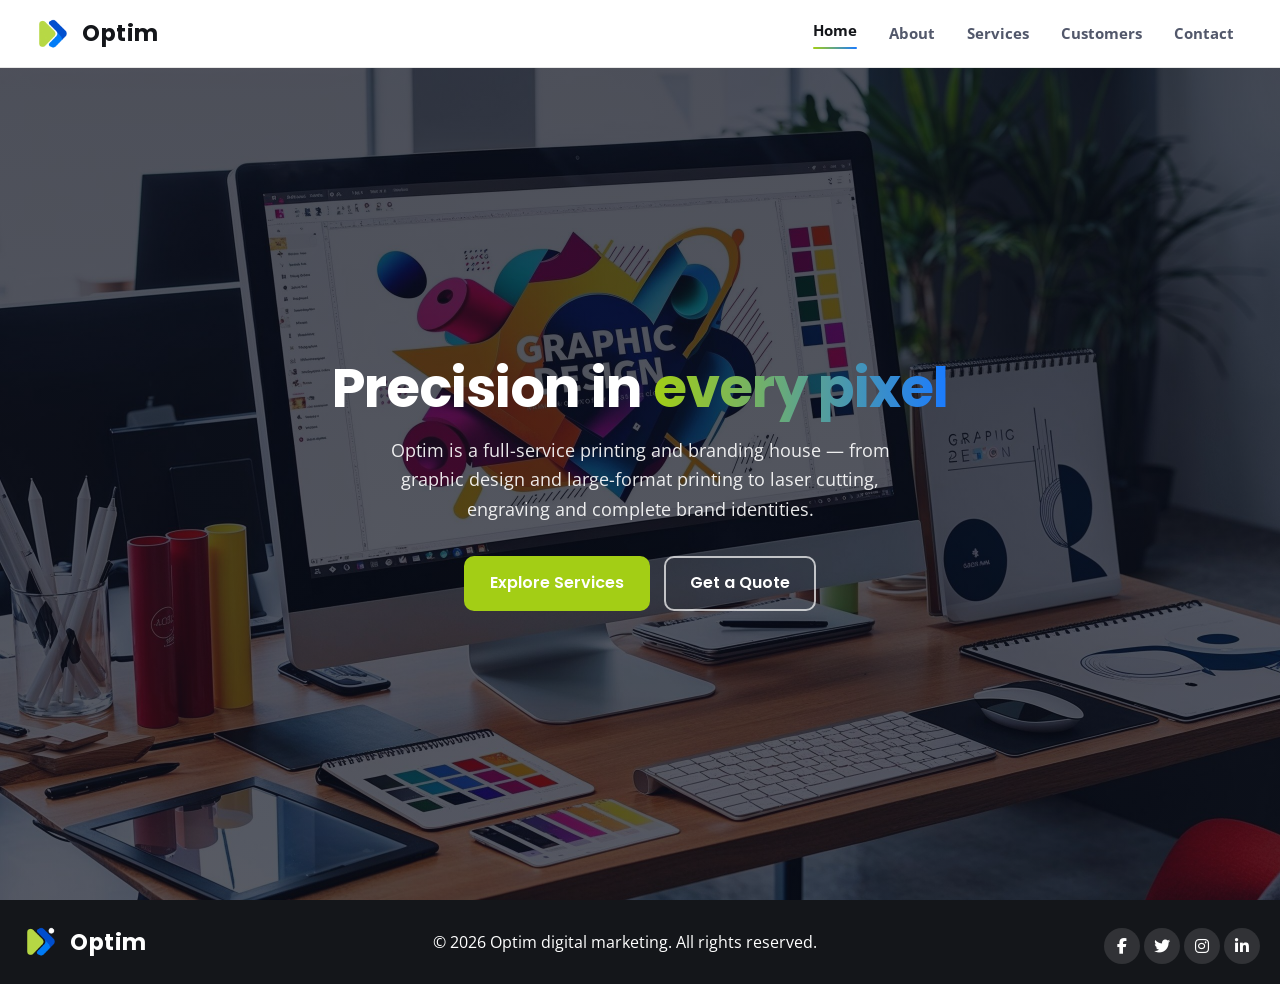
==== index.html @ fc851714 "Add files via upload" ====
<!DOCTYPE html>
<html lang="en">
<head>
    <meta charset="UTF-8" />
    <meta name="viewport" content="width=device-width, initial-scale=1.0" />
    <title>Optim</title>
    <link rel="icon" href="logo.png" />
    <link rel="stylesheet" href="style.css" />
    <link rel="stylesheet" href="https://cdnjs.cloudflare.com/ajax/libs/font-awesome/6.1.1/css/all.min.css" />
</head>
<body>
    <nav class="navbar">
        <a href="index.html" class="brand">
            <img src="logo.png" alt="Optim logo" class="brand-logo" />
            <span>Optim</span>
        </a>
        <button class="nav-toggle" id="navToggle" aria-label="Toggle navigation">
            <span></span>
            <span></span>
            <span></span>
        </button>
        <ul class="nav-links" id="navLinks">
            <li><a href="index.html" class="active"><strong>Home</strong></a></li>
            <li><a href="about.html"><strong>About</strong></a></li>
            <li><a href="service.html"><strong>Services</strong></a></li>
            <li><a href="customers.html"><strong>Customers</strong></a></li>
            <li><a href="contact.html"><strong>Contact</strong></a></li>
        </ul>
    </nav>

    <section id="home" class="home">
        <div class="home-text">
            <!-- <span class="eyebrow">Printing &middot; Design &middot; Branding</span> -->
            <h1>Precision in <span class="grad">every pixel</span></h1>
            <p>Optim is a full-service printing and branding house — from graphic design and large-format printing to laser cutting, engraving and complete brand identities.</p>
            <div class="hero-actions">
                <a href="service.html" class="btn btn-primary">Explore Services</a>
                <a href="contact.html" class="btn btn-ghost btn-ghost-light">Get a Quote</a>
            </div>
        </div>
      

             
               



    </section>
      <footer class="footer">
           </div>
           <a href="index.html" class="brand">
            <img src="logo.png" alt="Optim logo" class="brand-logo" />
            <span>Optim</span>
        </a>
        <p>&copy; <span id="year"></span> Optim digital marketing. All rights reserved.</p>
        <div class="icons-footer">
          <a href="https://www.facebook.com/yourcompany" target="_blank" rel="noopener noreferrer"><i class="fab fa-facebook-f"></i></a>
          <a href="https://x.com/optimdigitalm" target="_blank" rel="noopener noreferrer"><i class="fab fa-twitter"></i></a>
          <a href="https://www.instagram.com/yourcompany" target="_blank" rel="noopener noreferrer"><i class="fab fa-instagram"></i></a>
          <a href="https://www.linkedin.com/company/yourcompany" target="_blank" rel="noopener noreferrer"><i class="fab fa-linkedin-in"></i></a>
     
      </footer>
    

    <script>
        const toggle = document.getElementById("navToggle");
        const links = document.getElementById("navLinks");
        document.getElementById("year").textContent = new Date().getFullYear();
        toggle.addEventListener("click", () => links.classList.toggle("open"));
        links.addEventListener("click", (e) => {
            if (e.target.tagName === "A") links.classList.remove("open");
        });
    </script>
    
</body>
</html>
---- style.css ----
@import url("https://fonts.googleapis.com/css2?family=Open+Sans:wght@400;500;600;700&family=Poppins:wght@400;500;600;700&display=swap");

/* ===== Tokens (colors sampled from the logo) ===== */
:root {
    --ink: #14161a;
    --muted: #52586b;      /* meets 4.5:1 on white */
    --line: #e6e6e6;
    --bg: #ffffff;
    --surface: #f7f8fa;
    --green: #a3ce15;      /* logo lime chevron */
    --blue: #1a7bff;       /* logo bright-blue chevron */
    --blue-deep: #1330cc;  /* logo royal-blue chevron */
    --accent: var(--blue);
    --cta: #c2410c;        /* warm CTA — white text meets 4.5:1 */
    --brand-gradient: linear-gradient(90deg, var(--green), var(--blue));
    --font-head: "Poppins", sans-serif;
    --font-body: "Open Sans", sans-serif;
    --nav-height: 68px;
    --max: 1100px;
}

/* ===== Base ===== */
* {
    margin: 0;
    padding: 0;
    box-sizing: border-box;
}

html {
    scroll-behavior: smooth;
}

body {
    font-family: var(--font-body);
    background: var(--bg);
    color: var(--ink);
    line-height: 1.65;
    font-size: 16px;
    -webkit-font-smoothing: antialiased;
}

h1, h2, h3, .brand {
    font-family: var(--font-head);
}

a {
    text-decoration: none;
    color: inherit;
}

/* Visible keyboard focus (accessibility) */
:focus-visible {
    outline: 3px solid var(--blue);
    outline-offset: 2px;
    border-radius: 4px;
}

/* ===== Navbar ===== */
.navbar {
    position: sticky;
    top: 0;
    z-index: 1000;
    height: var(--nav-height);
    display: flex;
    align-items: center;
    justify-content: space-between;
    padding: 0 32px;
    background: var(--bg);
    border-bottom: 1px solid var(--line);
    box-shadow: 0 2px 6px var(black)
   
}

.brand {
    display: inline-flex;
    align-items: center;
    gap: 10px;
    font-size: 1.4rem;
    font-weight: 700;
    letter-spacing: 0.5px;
    border: 0;
}

.brand-logo {
    height: 40px;
    width: 40px;
    border-radius: 9px;
    object-fit: cover;
    
}

.nav-links {
    display: flex;
    align-items: center;
    gap: 4px;
    list-style: none;
}

.nav-links a {
    display: inline-block;
    padding: 8px 14px;
    font-size: 0.95rem;
    font-weight: 500;
    color: var(--muted);
    border-radius: 6px;
    transition: color 0.2s ease, background 0.2s ease;
}

.nav-links a:hover {
    color: var(--ink);
    background: #f5f5f5;
}

.nav-links a.active {
    color: var(--ink);
}

.nav-links a.active::after {
    content: "";
    display: block;
    height: 2px;
    margin-top: 4px;
    background: var(--brand-gradient);
    border-radius: 2px;
}

/* ===== Hamburger (mobile) ===== */
.nav-toggle {
    display: none;
    flex-direction: column;
    gap: 5px;
    background: none;
    border: 0;
    cursor: pointer;
    padding: 6px;
}

.nav-toggle span {
    width: 24px;
    height: 2px;
    background: var(--ink);
    border-radius: 2px;
}

/* ===== Buttons ===== */
.btn {
    display: inline-flex;
    align-items: center;
    justify-content: center;
    gap: 8px;
    min-height: 46px;
    padding: 12px 24px;
    border: 2px solid transparent;
    border-radius: 10px;
    font-family: var(--font-head);
    font-size: 1rem;
    font-weight: 600;
    cursor: pointer;
    transition: transform 0.15s ease, box-shadow 0.2s ease, background 0.2s ease, color 0.2s ease;
}

.btn-primary {
    color: #fff;
    background: var(--cta);
    background-color: #a3ce15;
}

.btn-primary:hover {
    transform: translateY(-2px);
    box-shadow: 0 10px 22px rgba(234, 88, 12, 0.35);
    background: var(--blue);
}

.btn-ghost {
    color: var(--ink);
    border-color: var(--line);
}

.btn-ghost:hover {
    border-color: var(--blue);
    color: var(--green);
}

/* Ghost button on dark backgrounds (hero) */
.btn-ghost-light {
    color: #fff;
    background: transparent;
    border-color: rgba(255, 255, 255, 0.7);
}

.btn-ghost-light:hover {
    color: var(--blue-deep);
    background-color: var(--blue);  
    border-color: #fff;
}

/* ===== Home (background-image hero) ===== */
.home {
    min-height: calc(100dvh - var(--nav-height));
    display: flex;
    flex-direction: column;
    justify-content: center;
    align-items: center;
    text-align: center;
    padding: 72px 24px;
    color: #fff;
    background:
        linear-gradient(rgba(9, 13, 26, 0.72), rgba(9, 13, 26, 0.68)),
        url("optim-hero0.jpg") center / cover no-repeat;
}

.home-text {
    display: flex;
    flex-direction: column;
    align-items: center;
    max-width: 720px;
}

.home .eyebrow {
    color: #fff;
    background: rgba(255, 255, 255, 0.16);
    backdrop-filter: blur(2px);
}

.eyebrow {
    display: inline-block;
    margin-bottom: 16px;
    padding: 6px 14px;
    border-radius: 999px;
    font-family: var(--font-head);
    font-size: 0.8rem;
    font-weight: 600;
    letter-spacing: 0.5px;
    text-transform: uppercase;
    color: var(--blue-deep);
    background: rgba(26, 123, 255, 0.1);
}

.home h1 {
    font-size: clamp(2.1rem, 5.5vw, 3.4rem);
    font-weight: 700;
    margin-bottom: 16px;
    letter-spacing: -1px;
    line-height: 1.15;
}

.home h1 .grad {
    background: var(--brand-gradient);
    -webkit-background-clip: text;
    background-clip: text;
    color: transparent;
}

.home p {
    font-size: 1.12rem;
    max-width: 560px;
    color: rgba(255, 255, 255, 0.9);
    margin-bottom: 32px;
}

.hero-actions {
    display: flex;
    flex-wrap: wrap;
    gap: 14px;
    justify-content: center;
}

/* ===== About ===== */
.about {
    max-width: var(--max);
    margin: 0 auto;
    padding: 80px 24px;
    display: grid;
    grid-template-columns: repeat(2, 1fr);
    gap: 28px;
}
.about-connecter{
    padding: 20px;
    background-color: wheat;
}

.aboutustitle {
    grid-column: 1 / -1;
    text-align: center;
    font-size: clamp(1.8rem, 4vw, 2.5rem);
    font-weight: 700;
    letter-spacing: -0.5px;
    margin-bottom: 12px;
}

.card {
    padding: 36px 28px;
    border: 1px solid var(--line);
    border-radius: 12px;
    background: var(--bg);
    text-align: center;
    transition: box-shadow 0.25s ease, transform 0.25s ease;
}

.card:hover {
    box-shadow: 0 12px 30px rgba(0, 0, 0, 0.06);
    transform: translateY(-4px);
}

.card h2 {
    font-size: 1.3rem;
    margin-bottom: 12px;
}

.card p {
    color: var(--muted);
}

.wordsabout {
    grid-column: 1 / -1;
    max-width: 780px;
    margin: 8px auto 0;
    text-align: center;
    color: var(--muted);
}

/* ===== Services ===== */
.servicer{
    background-image: url(logos/geri-sakti-CYrYxz-uvE4-unsplash.jpg);
    background-repeat: no-repeat;
    background-size: cover;
}
.services-hero {
    text-align: center;
    padding: 72px 24px 8px;
    max-width: 720px;
    margin: 0 auto;
}

.services-hero h1 {
    font-size: clamp(2rem, 5vw, 3rem);
    font-weight: 700;
    letter-spacing: -0.5px;
    margin-bottom: 14px;
    color: white;
}

.services-hero h1::after {
    content: "";
    display: block;
    width: 64px;
    height: 4px;
    margin: 14px auto 0;
    border-radius: 4px;
    background: var(--brand-gradient);
}

.services-hero p {
    color: white;
    font-size: 1.05rem;
    font-style: poppins, sans-serif;
    font-weight: 600;
}
.services-hero .eyebrow {
    color: white;
    background: rgba(255, 255, 255, 0.16);
    backdrop-filter: blur(2px);
    padding: 6px 14px;
}
.services {
    max-width: var(--max);
    margin: 0 auto;
    padding: 40px 24px 80px;
}

.services-grid {
    display: grid;
    grid-template-columns: repeat(auto-fill, minmax(280px, 1fr));
    gap: 24px;
}

.service-card {
    padding: 30px 26px;
    border: 1px solid var(--line);
    border-radius: 14px;
    background: var(--bg);
    transition: box-shadow 0.25s ease, transform 0.25s ease, border-color 0.25s ease;
    background: #fff;
    
    color: black;
}
.service-img img{
    width: 200px;
    height: 150px;
    object-fit: cover;
    border-radius: 12px;
    margin-bottom: 18px;
    padding: 10p 1.5pxx;
    margin-left: 50px;
}
.service-card p {
    color: var(--muted);
    font-size: 0.96rem;
    color: black;
}
.service-card:hover {
    transform: translatey(-6px);
    border-color: transparent;
    box-shadow: 0 16px 36px rgba(0, 0, 0, 0.08);
}

.service-icon {
    display: inline-flex;
    align-items: center;
    justify-content: center;
    width: 54px;
    height: 54px;
    margin-bottom: 18px;
    border-radius: 12px;
    font-size: 1.35rem;
    color: #fff;
    background: var(--brand-gradient);
}

.service-card h2 {
    font-size: 1.2rem;
    margin-bottom: 10px;
}

.service-card p {
    color: var(--muted);
    font-size: 0.96rem;
}

/* ===== About: Intro ===== */
.about-intro {
    max-width: var(--max);
    margin: 0 auto;
    padding: 72px 24px 40px;
    display: grid;
    grid-template-columns: 1.2fr 1fr;
    gap: 48px;
    align-items: center;
}

.about-intro-text h1 {
    font-size: clamp(1.9rem, 4.5vw, 2.9rem);
    font-weight: 700;
    letter-spacing: -0.8px;
    line-height: 1.15;
    margin: 14px 0 18px;
}

.about-intro-text p {
    color: var(--muted);
    font-size: 1.08rem;
    margin-bottom: 28px;
}

.about-actions {
    display: flex;
    flex-wrap: wrap;
    gap: 14px;
}

.about-intro-visual {
    display: flex;
    flex-direction: column;
    align-items: center;
    justify-content: center;
    gap: 16px;
    padding: 40px;
    border-radius: 20px;
    background:
        radial-gradient(120% 120% at 50% 0%, rgba(26, 123, 255, 0.12), transparent 60%),
        var(--surface);
    border: 1px solid var(--line);
    background-image: url(logos/bank-phrom-Tzm3Oyu_6sk-unsplash.jpg);
    background-size: cover;
    background-position: center;  
    height: 400px;
}

.about-intro-visual img {
    width: 200px;
    height: 600px;
    border-radius: 24px;
    box-shadow: 0 20px 44px rgba(0, 0, 0, 0.28);
}

.about-intro-visual .tagline {
    font-family: var(--font-head);
    font-weight: 600;
    color: var(--ink);
}

/* ===== About: Vision & Mission ===== */
.vm {
    max-width: var(--max);
    margin: 0 auto;
    padding: 24px 24px 40px;
    display: grid;
    grid-template-columns: repeat(2, 1fr);
    gap: 24px;
}

.vm-card {
    padding: 34px 30px;
   
    border-radius: 16px;
    background: var(--bg);
    transition: box-shadow 0.25s ease, transform 0.25s ease;
}

.vm-card:hover {
    transform: translateY(-4px);
    box-shadow: 0 16px 34px rgba(0, 0, 0, 0.07);
}

.vm-icon {
    display: inline-flex;
    align-items: center;
    justify-content: center;
    width: 54px;
    height: 54px;
    margin-bottom: 16px;
    border-radius: 14px;
    font-size: 1.4rem;
    color: #fff;
    background: var(--brand-gradient);
}

.vm-card h2 {
    font-size: 1.4rem;
    margin-bottom: 10px;
}

.vm-card p {
    color: var(--muted);
}

/* ===== About: Why Choose Us (dark, echoes the brochure) ===== */
.why {
    background: #0b1020;
    color: #fff;
    padding: 72px 24px;
}

.why-inner {
    max-width: var(--max);
    margin: 0 auto;
}

.why-inner > h2 {
    text-align: center;
    font-size: clamp(1.8rem, 4vw, 2.5rem);
    margin-bottom: 40px;
}

.why-grid {
    display: grid;
    grid-template-columns: repeat(4, 1fr);
    gap: 24px;
}

.why-item {
    padding: 28px 22px;
    border-radius: 14px;
    background: rgba(255, 255, 255, 0.05);
    border: 1px solid rgba(255, 255, 255, 0.09);
}

.why-icon {
    display: inline-flex;
    align-items: center;
    justify-content: center;
    width: 48px;
    height: 48px;
    margin-bottom: 16px;
    border-radius: 12px;
    font-size: 1.2rem;
    color: #0b1020;
    background: var(--green);
}

.why-item h3 {
    font-family: var(--font-head);
    font-size: 1.1rem;
    margin-bottom: 8px;
}

.why-item p {
    color: #b9c0cf;
    font-size: 0.95rem;
}

/* ===== About: Our Work gallery ===== */
.work {
    max-width: var(--max);
    margin: 0 auto;
    padding: 72px 24px;
}

.work-head {
    text-align: center;
    margin-bottom: 36px;
}

.work-head h2 {
    font-size: clamp(1.8rem, 4vw, 2.5rem);
    margin-bottom: 10px;
}

.work-head p {
    color: var(--muted);
}

.work-grid {
    display: grid;
    grid-template-columns: repeat(4, 1fr);
    gap: 18px;
}

.work-tile {
    margin: 0;
    overflow: hidden;
    border-radius: 14px;
    border: 1px solid var(--line);
    aspect-ratio: 4 / 3;
}

.work-tile img {
    display: block;
    width: 100%;
    height: 100%;
    object-fit: cover;
    transition: transform 0.35s ease;
}

.work-tile:hover img {
    transform: scale(1.06);
}

/* ===== Customers ===== */
.customers-hero {
    text-align: center;
    padding: 72px 24px 8px;
    max-width: 720px;
    margin: 0 auto;
}

.customers-hero h1 {
    font-size: clamp(2rem, 5vw, 3rem);
    font-weight: 700;
    letter-spacing: -0.5px;
    margin-bottom: 14px;
}

.customers-hero p {
    color: var(--muted);
    font-size: 1.05rem;
}

.customers {
    max-width: var(--max);
    margin: 0 auto;
    padding: 40px 24px 80px;
}

.customers-grid {
    display: grid;
    grid-template-columns: repeat(4, 1fr);
    gap: 20px;
}

.customer-tile {
    margin: 0;
    display: flex;
    align-items: center;
    justify-content: center;
    padding: 22px;
    background: var(--bg);
    background: transparent ;
    border-radius: 14px;
    transition: box-shadow 0.25s ease, transform 0.25s ease, border-color 0.25s ease;
}

.customer-tile:hover {
    transform: translateY(-4px);
    border-color: transparent;
    box-shadow: 0 14px 30px rgba(0, 0, 0, 0.08);
}

.customer-tile img {
    display: block;
    width: 100%;
    height: auto;
    max-height: 90px;
    object-fit: contain;
}

/* ===== Contact ===== */
.contact-hero {
    text-align: center;
    padding: 72px 24px 8px;
    max-width: 720px;
    margin: 0 auto;
}

.contact-hero h1 {
    font-size: clamp(2rem, 5vw, 3rem);
    font-weight: 700;
    letter-spacing: -0.5px;
    margin-bottom: 14px;
}

.contact-hero p {
    color: var(--muted);
    font-size: 1.05rem;
}

.contact {
    max-width: var(--max);
    margin: 0 auto;
    padding: 40px 24px 80px;
}

.contact-grid {
    display: grid;
    grid-template-columns: 0.85fr 1.15fr;
    gap: 28px;
    align-items: stretch;
}

/* Info panel */
.contact-info {
    padding: 36px 32px;
    border-radius: 18px;
    color: #fff;
    background:
        radial-gradient(120% 120% at 100% 0%, rgba(163, 206, 21, 0.35), transparent 55%),
        linear-gradient(160deg, var(--blue-deep), #0b1020);
}

.contact-info h2 {
    font-size: 1.5rem;
    margin-bottom: 8px;
}

.contact-info > p {
    color: rgba(255, 255, 255, 0.8);
    margin-bottom: 28px;
}

.info-list {
    list-style: none;
    display: flex;
    flex-direction: column;
    gap: 22px;
    margin-bottom: 32px;
}

.info-list li {
    display: flex;
    align-items: center;
    gap: 14px;
}

.info-icon {
    flex-shrink: 0;
    display: inline-flex;
    align-items: center;
    justify-content: center;
    width: 44px;
    height: 44px;
    border-radius: 12px;
    font-size: 1.05rem;
    color: #0b1020;
    background: var(--green);
}

.info-detail {
    display: flex;
    flex-direction: column;
}

.info-label {
    font-size: 0.78rem;
    text-transform: uppercase;
    letter-spacing: 0.5px;
    color: rgba(255, 255, 255, 0.6);
}

.info-detail a {
    color: #fff;
}

.info-detail a:hover {
    text-decoration: underline;
}

.socials {
    display: flex;
    gap: 12px;
}

.socials a {
    display: inline-flex;
    align-items: center;
    justify-content: center;
    width: 44px;
    height: 44px;
    border-radius: 50%;
    color: #fff;
    background: rgba(255, 255, 255, 0.12);
    transition: background 0.2s ease, transform 0.2s ease;
}

.socials a:hover {
    background: var(--green);
    color: #0b1020;
    transform: translateY(-2px);
}

/* Form */
.contact-form {
    padding: 36px 32px;
    border: 1px solid var(--line);
    border-radius: 18px;
    background: var(--bg);
}

.field {
    margin-bottom: 18px;
}

.field-row {
    display: grid;
    grid-template-columns: 1fr 1fr;
    gap: 16px;
}

.field label {
    display: block;
    margin-bottom: 7px;
    font-family: var(--font-head);
    font-size: 0.92rem;
    font-weight: 600;
}

.req {
    color: var(--cta);
}

.field input,
.field select,
.field textarea {
    width: 100%;
    padding: 12px 14px;
    font-family: var(--font-body);
    font-size: 1rem;
    color: var(--ink);
    background: var(--surface);
    border: 1px solid var(--line);
    border-radius: 10px;
    transition: border-color 0.2s ease, box-shadow 0.2s ease;
}

.field textarea {
    resize: vertical;
    min-height: 120px;
}

.field input:focus,
.field select:focus,
.field textarea:focus {
    outline: none;
    border-color: var(--blue);
    box-shadow: 0 0 0 3px rgba(26, 123, 255, 0.15);
}

.field input:not(:placeholder-shown):invalid,
.field textarea:not(:placeholder-shown):invalid {
    border-color: var(--cta);
}

.contact-form .btn {
    width: 100%;
    margin-top: 4px;
}

.form-note {
    margin-top: 14px;
    font-size: 0.95rem;
    font-weight: 600;
    text-align: center;
    min-height: 1.2em;
}

.form-note.success {
    color: #15803d;
}

.form-note.error {
    color: var(--cta);
}

/* ===== CTA band ===== */
.cta-band {
    text-align: center;
    padding: 72px 24px;
    background: var(--brand-gradient);
    color: #fff;
}

.cta-band h2 {
    font-size: clamp(1.7rem, 4vw, 2.4rem);
    margin-bottom: 12px;
}

.cta-band p {
    margin-bottom: 26px;
    opacity: 0.95;
}

.btn-cta-light {
    color: var(--blue-deep);
    background: #fff;
}

.btn-cta-light:hover {
    transform: translateY(-2px);
    box-shadow: 0 12px 26px rgba(0, 0, 0, 0.25);
}
/* Footer */
.footer {
    background: var(--ink);
    color: #fff;
    text-align: center;
    padding: 5px;
    display: flex;
    justify-content: space-between;
    align-items: center;
    padding: 20px;
    
}
.footer p {
    margin: 0;
    font-size: 1rem;
    color: #fff;
    
}
.icons-footer {
    gap: 16px;
    margin-top: 8px;
}
.icons-footer a {
    display: inline-flex;
    align-items: center;
    justify-content: center;
    width: 36px;
    height: 36px;
    border-radius: 50%;
    color: #fff;
    background: rgba(255, 255, 255, 0.12);
    transition: background 0.2s ease, transform 0.2s ease;
}

/* ===== Responsive ===== */
@media (max-width: 720px) {
    .nav-toggle {
        display: flex;
    }

    .nav-links {
        position: absolute;
        top: var(--nav-height);
        left: 0;
        right: 0;
        flex-direction: column;
        gap: 0;
        background: var(--bg);
        border-bottom: 1px solid var(--line);
        padding: 8px 0;
        transform: scaleY(0);
        transform-origin: top;
        transition: transform 0.2s ease;
        background: var(--brand-gradient);
        color: black;
    }
    .footer {
        flex-direction: column;
        gap: 12px;
    }

    .nav-links.open {
        transform: scaleY(1);
    }

    .nav-links li {
        width: 100%;
        text-align: center;
    }

    .nav-links a {
        display: block;
        border-radius: 0;
        padding: 14px;
    }

    .nav-links a.active::after {
        display: none;
    }

    .home {
        min-height: calc(100dvh - var(--nav-height));
        padding: 56px 24px;
    }

    .about {
        grid-template-columns: 1fr;
    }

    .about-intro {
        grid-template-columns: 1fr;
        gap: 32px;
    }

    .about-intro-visual {
        order: -1;
    }

    .vm {
        grid-template-columns: 1fr;
    }

    .why-grid {
        grid-template-columns: 1fr;
    }

    .work-grid {
        grid-template-columns: repeat(2, 1fr);
    }

    .customers-grid {
        grid-template-columns: repeat(2, 1fr);
    }

    .contact-grid {
        grid-template-columns: 1fr;
    }

    .field-row {
        grid-template-columns: 1fr;
    }

    .contact-info,
    .contact-form {
        padding: 28px 22px;
    }
}



/* Mid screens: 2-up / 3-up grids */
@media (min-width: 721px) and (max-width: 1000px) {
    .why-grid {
        grid-template-columns: repeat(2, 1fr);
    }

    .customers-grid {
        grid-template-columns: repeat(3, 1fr);
    }
}
@media(max-width: 500px) {
    .service-img img{
        width: 150px;
        height: 150px;
        object-fit: cover;
        border-radius: 12px;
        margin-bottom: 18px;
        padding: 10px 1.5px;
        margin-left: 50px;
    }
}
/* ===== Reduced motion (accessibility) ===== */
@media (prefers-reduced-motion: reduce) {
    * {
        animation-duration: 0.01ms !important;
        animation-iteration-count: 1 !important;
        transition-duration: 0.01ms !important;
        scroll-behavior: auto !important;
    }
}
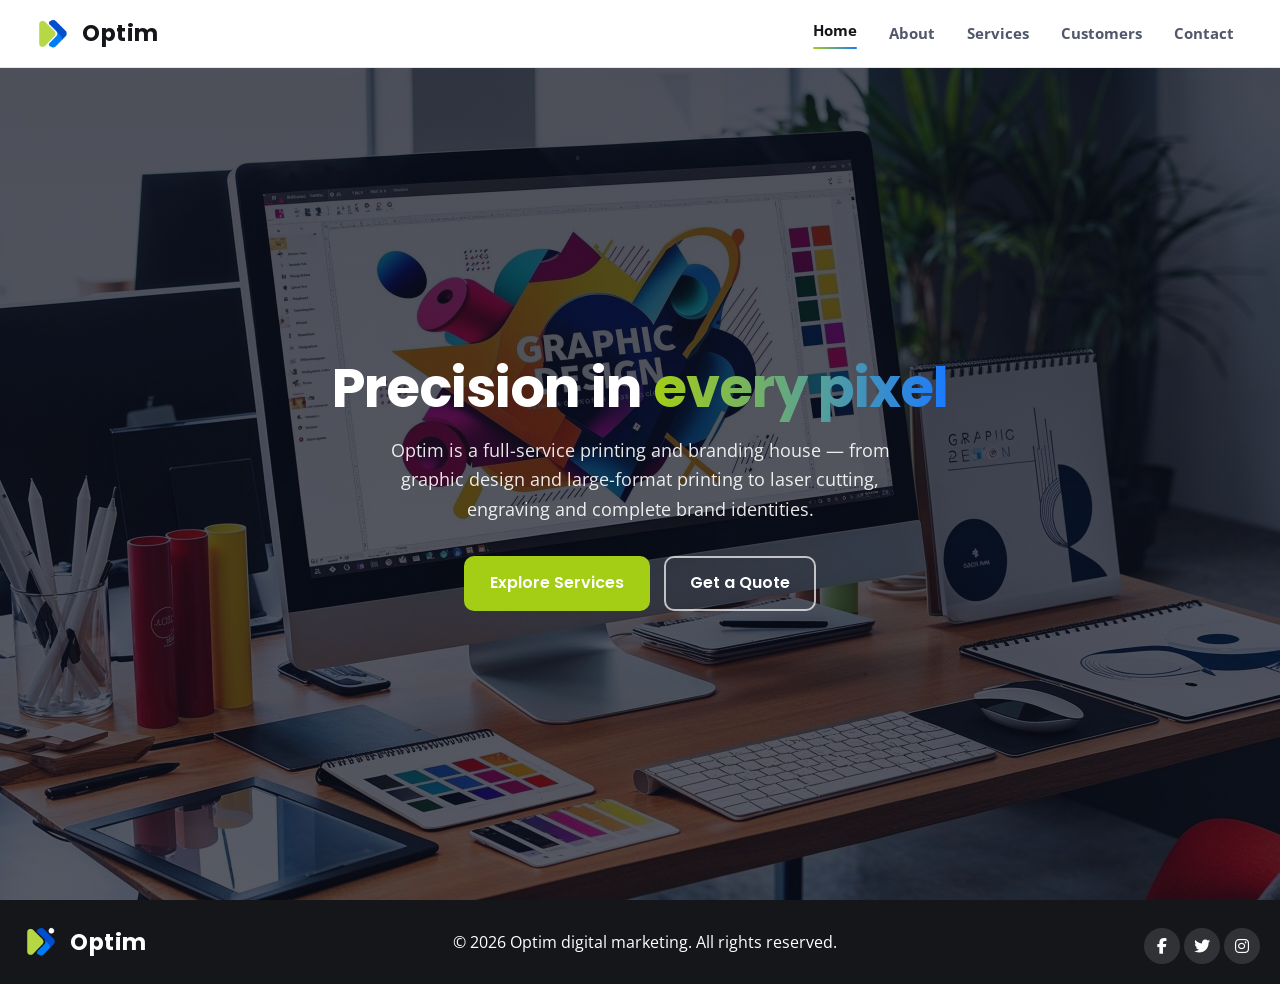
==== commit a0d58abe: "updated social media icons" ====
--- a/index.html
+++ b/index.html
@@ -54,11 +54,9 @@
         </a>
         <p>&copy; <span id="year"></span> Optim digital marketing. All rights reserved.</p>
         <div class="icons-footer">
-          <a href="https://www.facebook.com/yourcompany" target="_blank" rel="noopener noreferrer"><i class="fab fa-facebook-f"></i></a>
+         <a href="https://www.facebook.com/OPTIMdigitalmarketingexperts" target="_blank" rel="noopener noreferrer"><i class="fab fa-facebook-f"></i></a>
           <a href="https://x.com/optimdigitalm" target="_blank" rel="noopener noreferrer"><i class="fab fa-twitter"></i></a>
-          <a href="https://www.instagram.com/yourcompany" target="_blank" rel="noopener noreferrer"><i class="fab fa-instagram"></i></a>
-          <a href="https://www.linkedin.com/company/yourcompany" target="_blank" rel="noopener noreferrer"><i class="fab fa-linkedin-in"></i></a>
-     
+          <a href="https://www.instagram.com/optimdigitalmarkertingexpert_r/" target="_blank" rel="noopener noreferrer"><i class="fab fa-instagram"></i></a>
       </footer>
     
 
